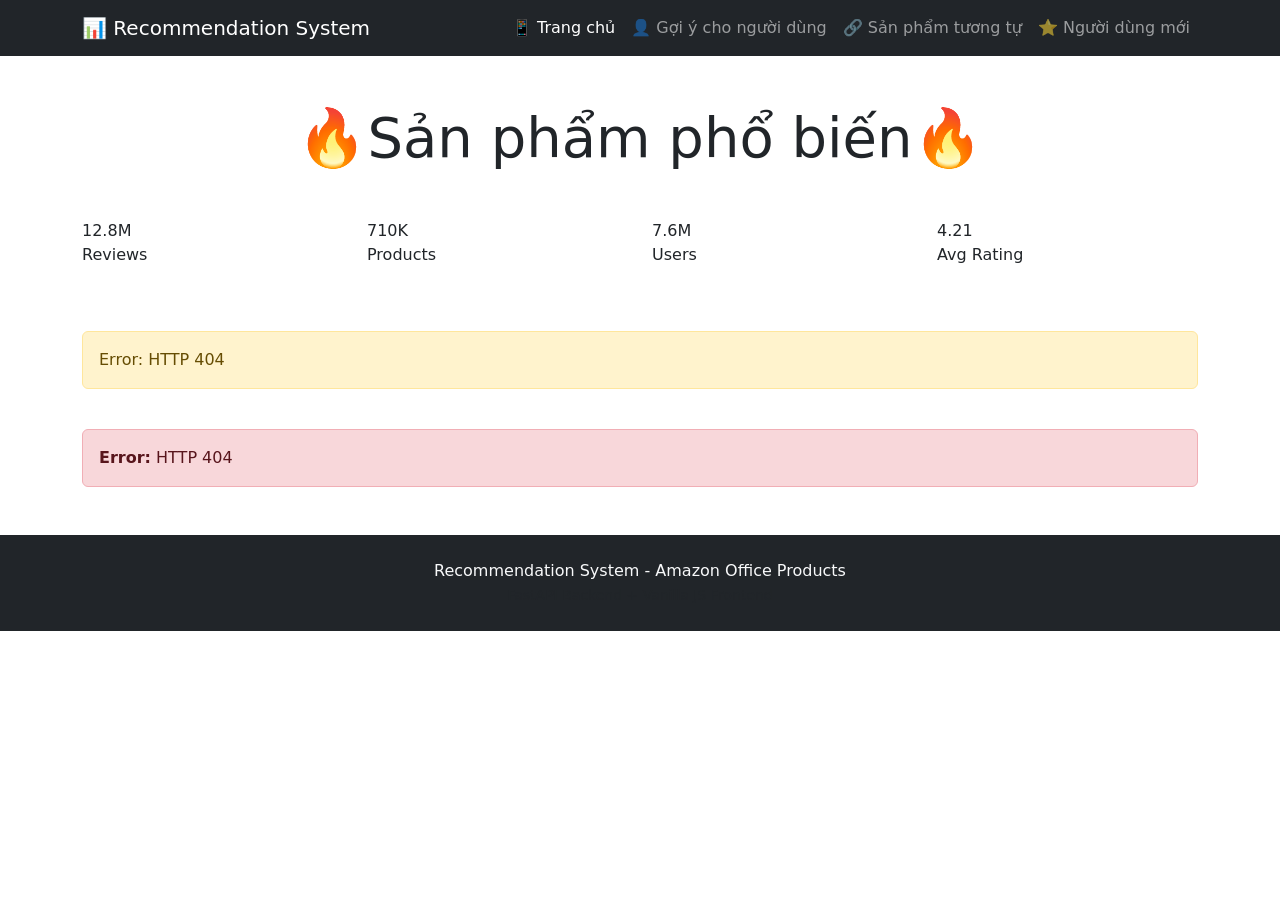
==== web/frontend/index.html @ ca46378e "Initial commit: Upload recommendation system project" ====
<!DOCTYPE html>
<html lang="vi">
<head>
    <meta charset="UTF-8" />
    <meta name="viewport" content="width=device-width, initial-scale=1.0">
    <title>Top 20 Popular Products</title>
    <link href="https://cdn.jsdelivr.net/npm/bootstrap@5.3.0/dist/css/bootstrap.min.css" rel="stylesheet">
    <link rel="stylesheet" href="static/style.css">
</head>
<body>
    <nav class="navbar navbar-expand-lg navbar-dark bg-dark">
        <div class="container">
            <a class="navbar-brand" href="/">📊 Recommendation System</a>
            <button class="navbar-toggler" type="button" data-bs-toggle="collapse" data-bs-target="#navbarNav">
                <span class="navbar-toggler-icon"></span>
            </button>
            <div class="collapse navbar-collapse" id="navbarNav">
                <ul class="navbar-nav ms-auto">
                    <li class="nav-item"><a class="nav-link active" href="/">📱 Trang chủ</a></li>
                    <li class="nav-item"><a class="nav-link" href="/recommend.html">👤 Gợi ý cho người dùng</a></li>
                    <li class="nav-item"><a class="nav-link" href="/similar.html">🔗 Sản phẩm tương tự</a></li>
                    <li class="nav-item"><a class="nav-link" href="/coldstart.html">⭐ Người dùng mới</a></li>
                </ul>
            </div>
        </div>
    </nav>

    <div class="container my-5">
        <div class="text-center mb-5">
            <h1 class="display-4">🔥Sản phẩm phổ biến🔥</h1>
        </div>

        <div class="row mb-5">
            <div class="col-md-3 col-sm-6 mb-3">
                <div class="stat-card">
                    <div class="stat-number">12.8M</div>
                    <div class="stat-label">Reviews</div>
                </div>
            </div>
            <div class="col-md-3 col-sm-6 mb-3">
                <div class="stat-card">
                    <div class="stat-number">710K</div>
                    <div class="stat-label">Products</div>
                </div>
            </div>
            <div class="col-md-3 col-sm-6 mb-3">
                <div class="stat-card">
                    <div class="stat-number">7.6M</div>
                    <div class="stat-label">Users</div>
                </div>
            </div>
            <div class="col-md-3 col-sm-6 mb-3">
                <div class="stat-card">
                    <div class="stat-number">4.21</div>
                    <div class="stat-label">Avg Rating</div>
                </div>
            </div>
        </div>

        <div id="loading" class="text-center py-5" style="display: none;">
            <div class="spinner-border text-primary mb-3" role="status" style="width: 3rem; height: 3rem;"></div>
            <p class="mt-3 text-muted"><strong>Loading products...</strong></p>
        </div>

        <div id="productsContainer" class="row g-4"></div>
        <div id="errorAlert" class="alert alert-danger mt-4" style="display: none;"></div>
    </div>

    <footer class="bg-dark text-light py-4 mt-5">
        <div class="container text-center">
            <p class="mb-0">Recommendation System - Amazon Office Products</p>
            <small class="text-muted">FastAPI Backend + Vanilla JS Frontend</small>
        </div>
    </footer>

    <script src="https://cdn.jsdelivr.net/npm/bootstrap@5.3.0/dist/js/bootstrap.bundle.min.js"></script>
    <script>
        function loadProducts() {
            var loading = document.getElementById('loading');
            var container = document.getElementById('productsContainer');
            var errorAlert = document.getElementById('errorAlert');

            loading.style.display = 'block';
            errorAlert.style.display = 'none';
            container.innerHTML = '';

            var apiUrl = window.location.origin + '/recommend/popular?top_k=20';

            fetch(apiUrl)
                .then(function(response) {
                    if (!response.ok) throw new Error('HTTP ' + response.status);
                    return response.json();
                })
                .then(function(data) {
                    if (!data.items || data.items.length === 0) {
                        throw new Error('No products');
                    }

                    container.innerHTML = '';
                    
                    data.items.forEach(function(item) {
                        var card = document.createElement('div');
                        card.className = 'col-md-6 col-lg-4';
                        
                        var title = (item.metadata && item.metadata.title) ? item.metadata.title : ('Product ' + item.item_id);
                        
                        card.innerHTML = 
                            '<div class="card h-100 shadow-sm product-card">' +
                            '<div class="card-body">' +
                            '<div class="rank-badge">🏆 #' + item.rank + '</div>' +
                            '<h5 class="card-title">' + title + '</h5>' +
                            '<div class="score-badge">Score: ' + Math.round(item.score) + '</div>' +
                            '<p class="card-text mt-2"><small><strong>ID:</strong> ' + item.item_id + '</small></p>' +
                            '</div>' +
                            '<div class="card-footer bg-white">' +
                            '<a href="/similar.html?item_id=' + item.item_id + '" class="btn btn-sm btn-outline-primary w-100">Xem tương tự</a>' +
                            '</div>' +
                            '</div>';
                        
                        container.appendChild(card);
                    });
                })
                .catch(function(error) {
                    errorAlert.innerHTML = '<strong>Error:</strong> ' + error.message;
                    errorAlert.style.display = 'block';
                    container.innerHTML = '<div class="col-12"><div class="alert alert-warning">Error: ' + error.message + '</div></div>';
                })
                .finally(function() {
                    loading.style.display = 'none';
                });
        }

        if (document.readyState === 'loading') {
            document.addEventListener('DOMContentLoaded', loadProducts);
        } else {
            loadProducts();
        }
    </script>
</body>
</html>
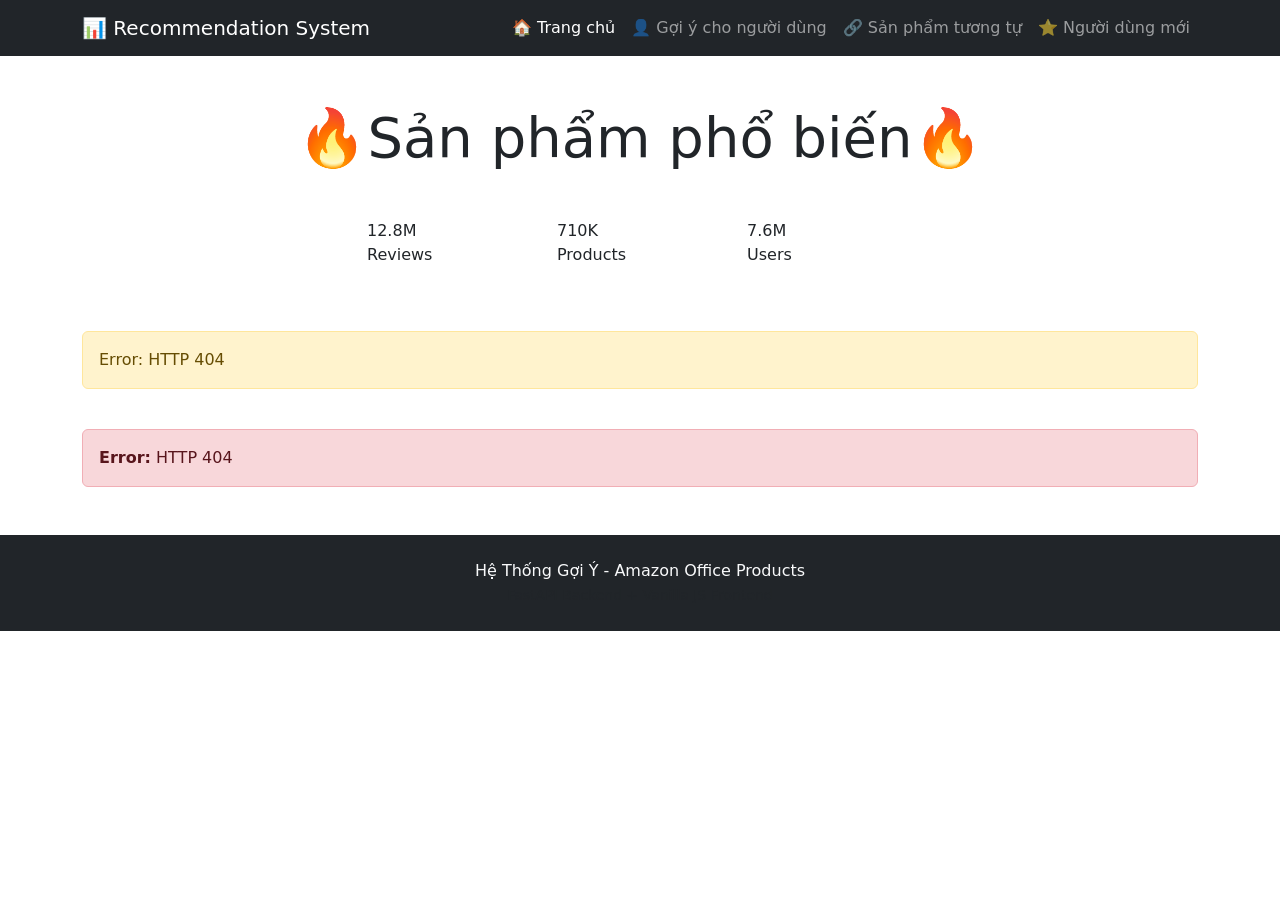
==== commit b0758192: "Add web folder with backend and frontend, ignore large cache files" ====
--- a/web/frontend/index.html
+++ b/web/frontend/index.html
@@ -16,7 +16,7 @@
             </button>
             <div class="collapse navbar-collapse" id="navbarNav">
                 <ul class="navbar-nav ms-auto">
-                    <li class="nav-item"><a class="nav-link active" href="/">📱 Trang chủ</a></li>
+                    <li class="nav-item"><a class="nav-link active" href="/">🏠 Trang chủ</a></li>
                     <li class="nav-item"><a class="nav-link" href="/recommend.html">👤 Gợi ý cho người dùng</a></li>
                     <li class="nav-item"><a class="nav-link" href="/similar.html">🔗 Sản phẩm tương tự</a></li>
                     <li class="nav-item"><a class="nav-link" href="/coldstart.html">⭐ Người dùng mới</a></li>
@@ -30,29 +30,23 @@
             <h1 class="display-4">🔥Sản phẩm phổ biến🔥</h1>
         </div>
 
-        <div class="row mb-5">
-            <div class="col-md-3 col-sm-6 mb-3">
+        <div class="row mb-5 justify-content-center">
+            <div class="col-md-2 col-sm-4 mb-3">
                 <div class="stat-card">
                     <div class="stat-number">12.8M</div>
                     <div class="stat-label">Reviews</div>
                 </div>
             </div>
-            <div class="col-md-3 col-sm-6 mb-3">
+            <div class="col-md-2 col-sm-4 mb-3">
                 <div class="stat-card">
                     <div class="stat-number">710K</div>
                     <div class="stat-label">Products</div>
                 </div>
             </div>
-            <div class="col-md-3 col-sm-6 mb-3">
+            <div class="col-md-2 col-sm-4 mb-3">
                 <div class="stat-card">
                     <div class="stat-number">7.6M</div>
                     <div class="stat-label">Users</div>
-                </div>
-            </div>
-            <div class="col-md-3 col-sm-6 mb-3">
-                <div class="stat-card">
-                    <div class="stat-number">4.21</div>
-                    <div class="stat-label">Avg Rating</div>
                 </div>
             </div>
         </div>
@@ -68,7 +62,7 @@
 
     <footer class="bg-dark text-light py-4 mt-5">
         <div class="container text-center">
-            <p class="mb-0">Recommendation System - Amazon Office Products</p>
+            <p class="mb-0">Hệ Thống Gợi Ý - Amazon Office Products</p>
             <small class="text-muted">FastAPI Backend + Vanilla JS Frontend</small>
         </div>
     </footer>
@@ -103,13 +97,20 @@
                         card.className = 'col-md-6 col-lg-4';
                         
                         var title = (item.metadata && item.metadata.title) ? item.metadata.title : ('Product ' + item.item_id);
+                        var imageUrl = (item.metadata && item.metadata.image_url) ? item.metadata.image_url : '';
                         
-                        card.innerHTML = 
-                            '<div class="card h-100 shadow-sm product-card">' +
+                        var cardHtml = '<div class="card h-100 shadow-sm product-card">';
+                        
+                        // Add image if available
+                        if (imageUrl) {
+                            cardHtml += '<img src="' + imageUrl + '" class="card-img-top" alt="' + title + '" style="height: 250px; object-fit: cover;">';
+                        }
+                        
+                        cardHtml += 
                             '<div class="card-body">' +
                             '<div class="rank-badge">🏆 #' + item.rank + '</div>' +
                             '<h5 class="card-title">' + title + '</h5>' +
-                            '<div class="score-badge">Score: ' + Math.round(item.score) + '</div>' +
+                            '<div class="score-badge">Lượt đánh giá: ' + Math.round(item.score) + '</div>' +
                             '<p class="card-text mt-2"><small><strong>ID:</strong> ' + item.item_id + '</small></p>' +
                             '</div>' +
                             '<div class="card-footer bg-white">' +
@@ -117,6 +118,7 @@
                             '</div>' +
                             '</div>';
                         
+                        card.innerHTML = cardHtml;
                         container.appendChild(card);
                     });
                 })
